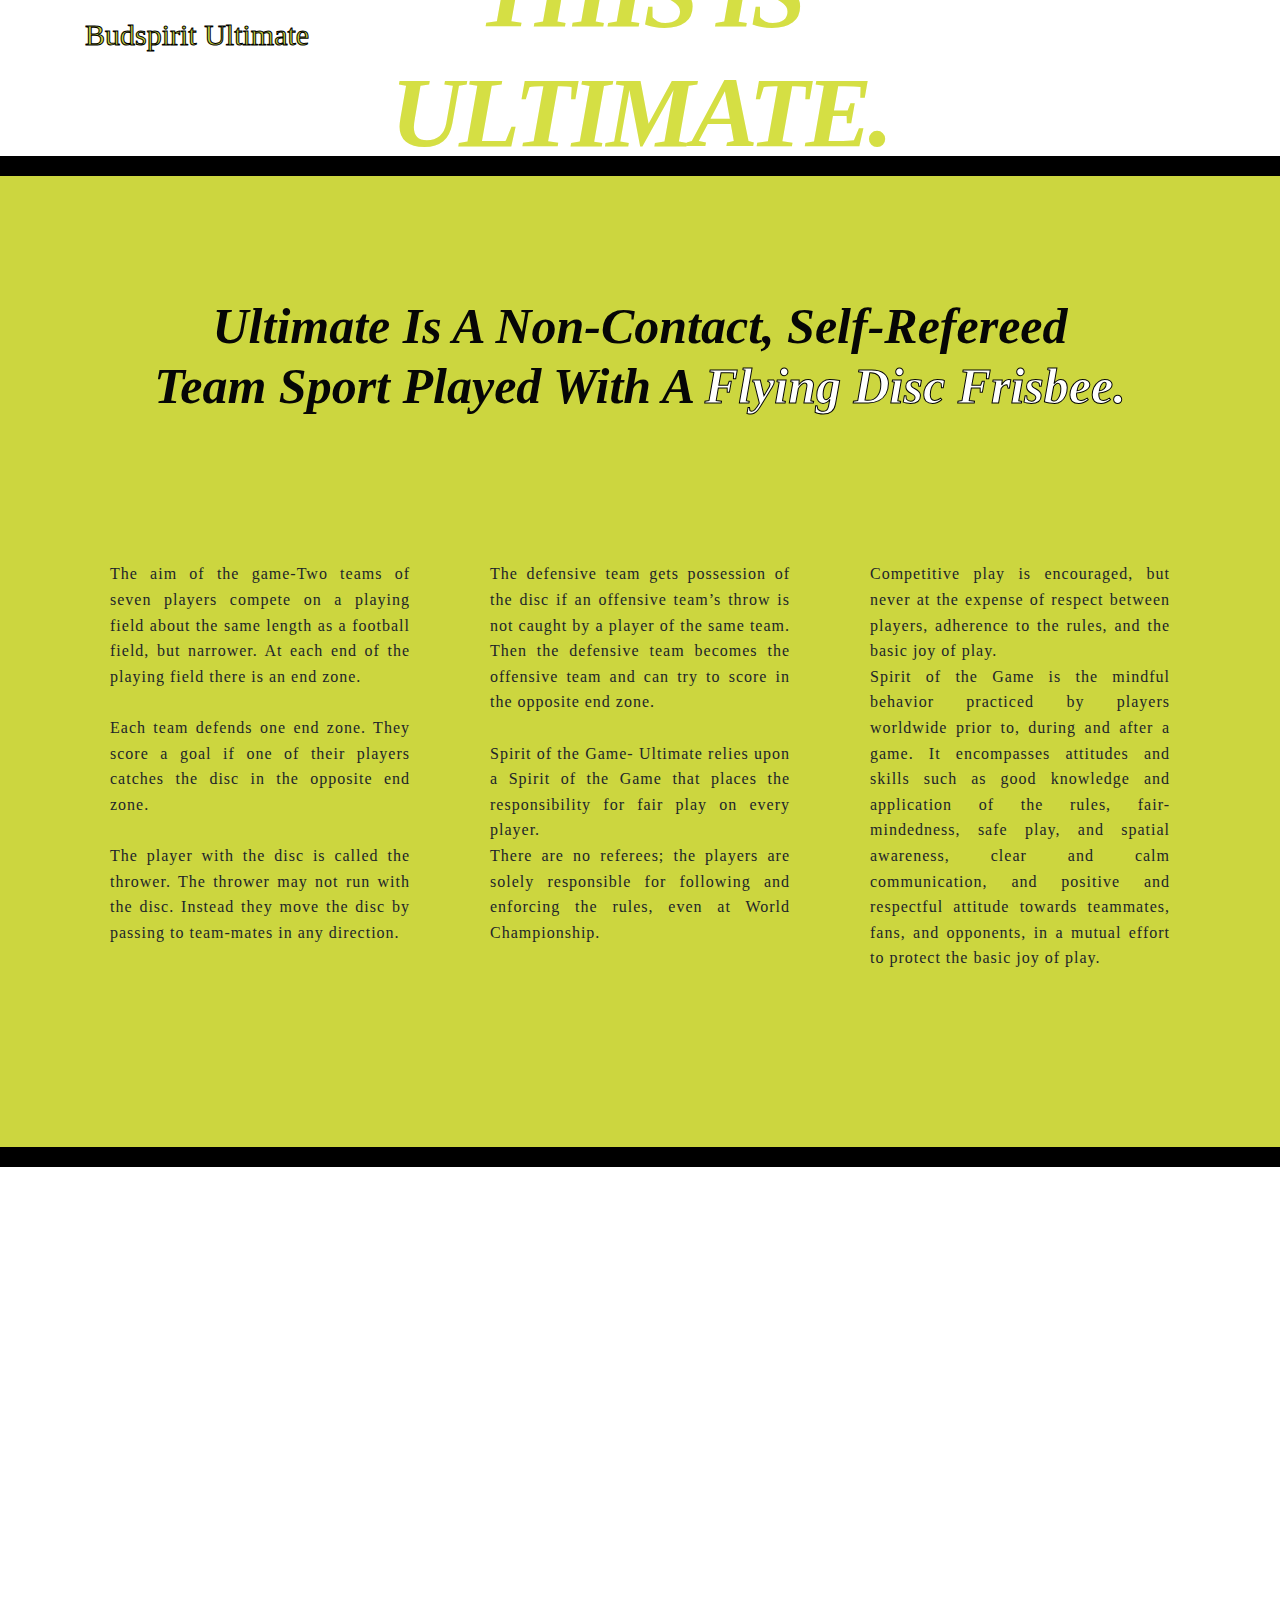
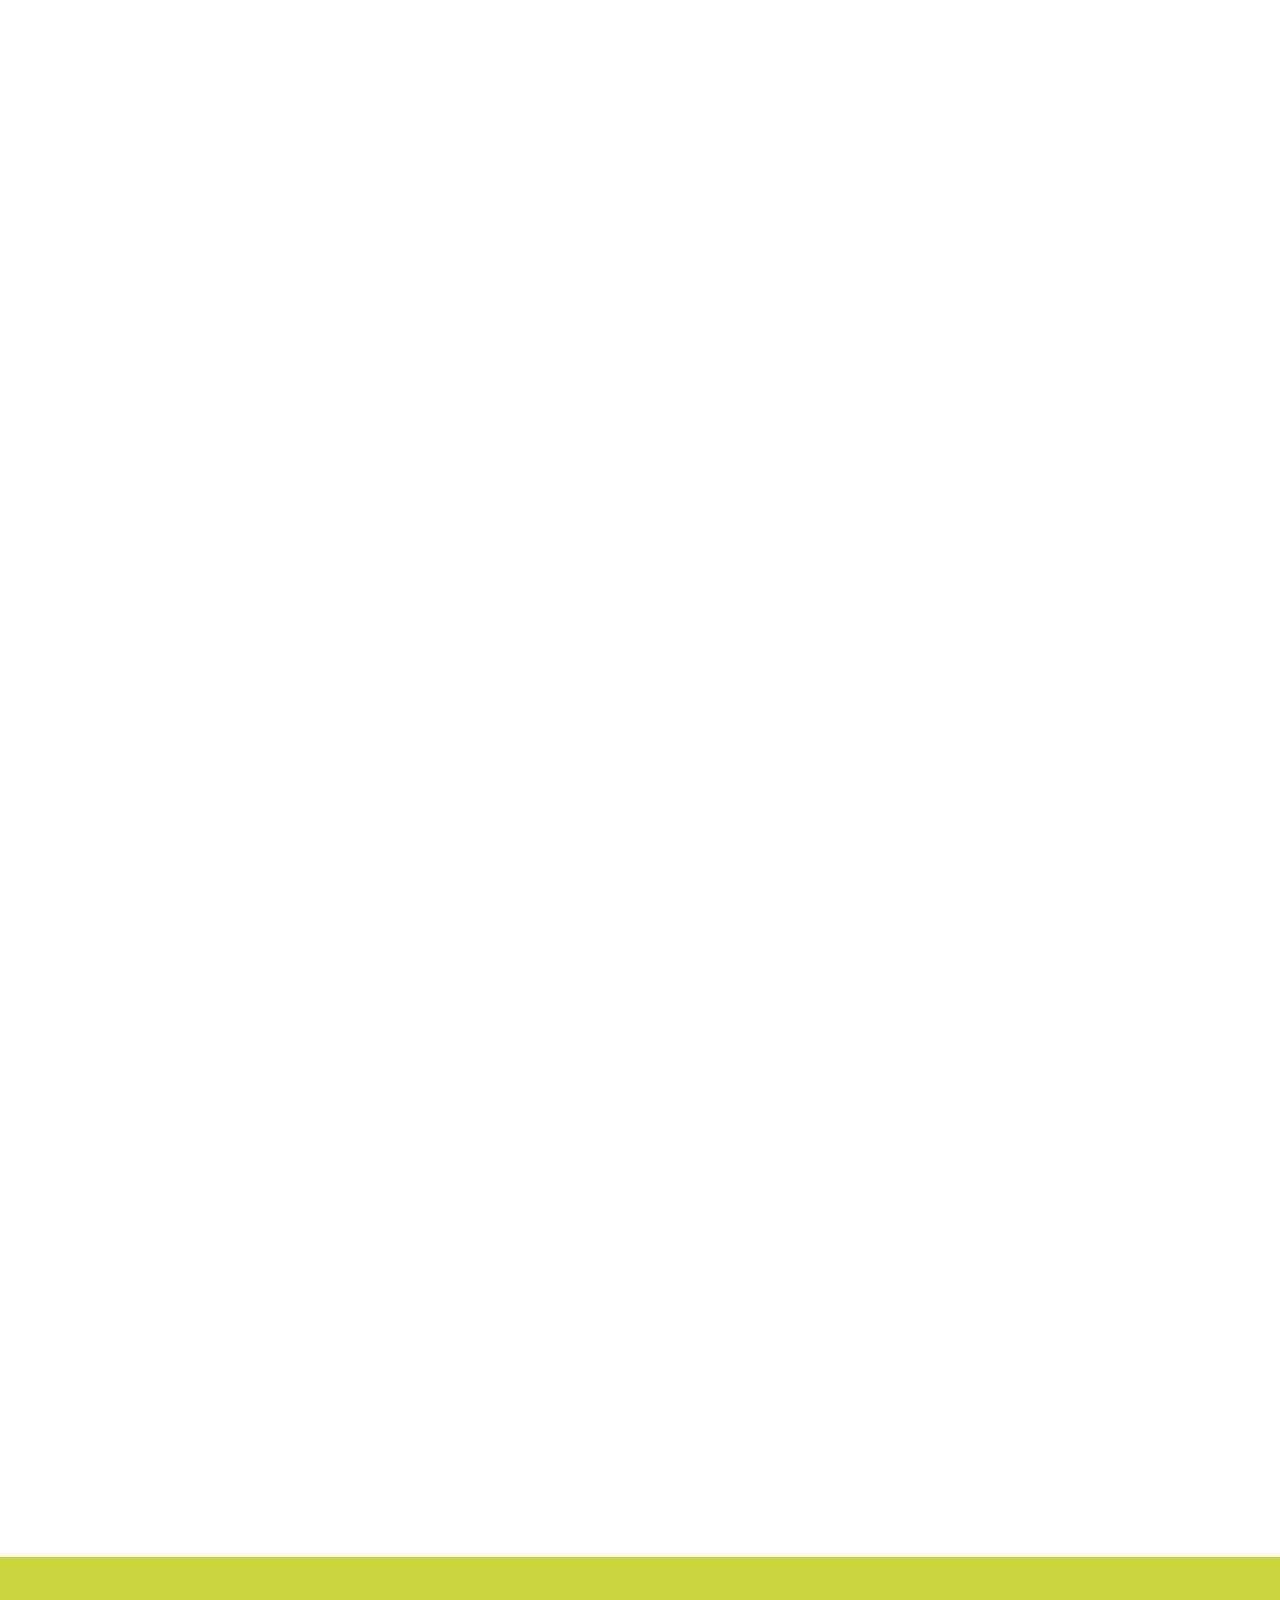
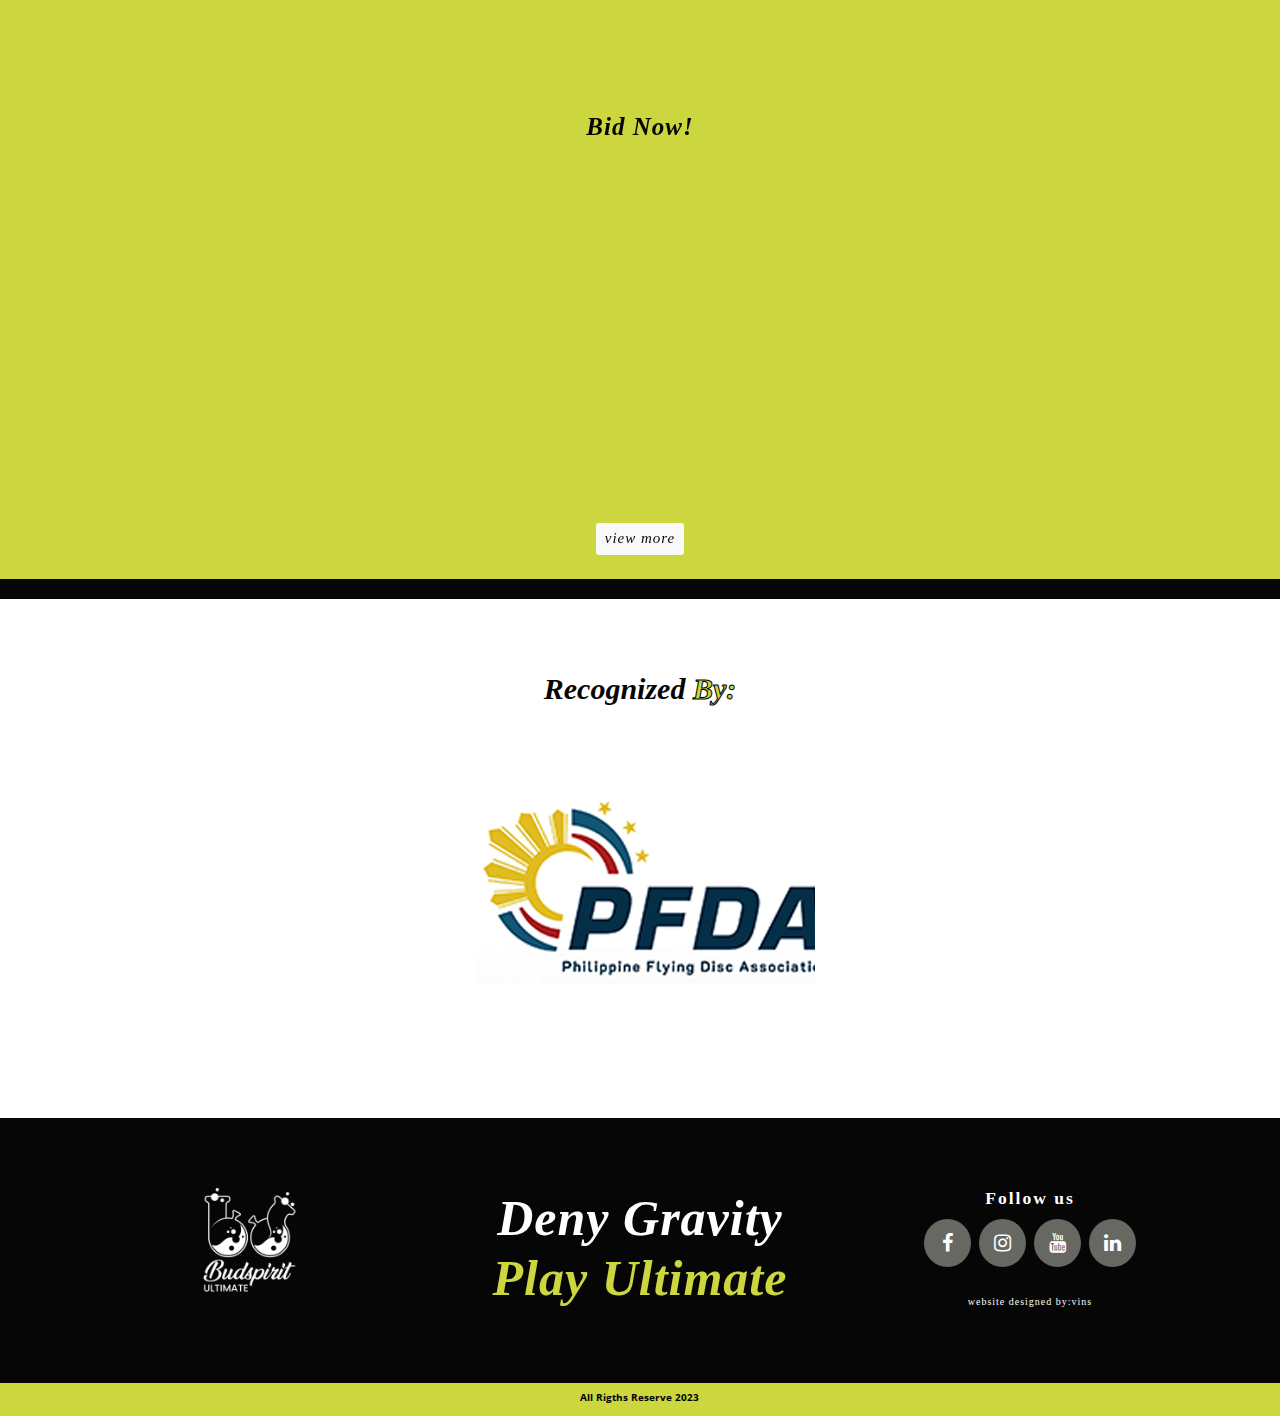
==== index.html @ 0ff9c5b0 "Add files via upload" ====
<!DOCTYPE html>
<html lang="en">
   <head>
      <meta charset="utf-8">
      <title>Home| Budspirit Ultimate</title>
      <meta name="viewport" content="width=device-width, initial-scale=1">
      <link href="https://cdn.jsdelivr.net/npm/bootstrap@4.0.0/dist/css/bootstrap.min.css" rel="stylesheet">
      <link rel="stylesheet" href="https://cdnjs.cloudflare.com/ajax/libs/font-awesome/4.7.0/css/font-awesome.min.css">
      <link href="https://unpkg.com/aos@2.3.1/dist/aos.css" rel="stylesheet">
      <link rel="stylesheet" href="./css/myhome.css">
      <link rel="icon" type="image/x-icon" href="./Images/myfav.png">
   </head>
   <body>
      <header class="header-area overlay">
         <nav class="navbar navbar-expand-md navbar-dark">
            <div class="container">
               <a href="index.html" class="navbar-brand">Budspirit Ultimate</a>
               <button type="button" class="navbar-toggler collapsed" data-toggle="collapse" data-target="#main-nav">
               <span class="menu-icon-bar"></span>
               <span class="menu-icon-bar"></span>
               <span class="menu-icon-bar"></span>
               </button>
               <div id="main-nav" class="collapse navbar-collapse">
                  <ul class="navbar-nav ml-auto">
                     <li><a href="index.html" class="nav-item nav-link active ">Home</a></li>
                     <li class="nav-item dropdown">
                        <a href="history.html" class="nav-link" dropdown-toggle="dropdown">History</a>
                        <div class="dropdown-menu">
                           <a href="rules.html" class="dropdown-item">Rules</a>
                           <a href="spiritofthegame.html" class="dropdown-item">Spirit of the Game</a>
                        </div>
                     </li>
                     <li class="nav-item dropdown">
                        <a href="ourteam.html" class="nav-link" dropdown-toggle="dropdown">Our Team</a>
                        <div class="dropdown-menu">
                           <a href="tournaments.html" class="dropdown-item">Tournaments</a>
                        </div>
                     </li>
                     <li><a href="support.html" class="nav-item nav-link ">Support Us</a></li>
                     <li><a href="faqs.html" class="nav-item nav-link">FAQ's</a></li>
                  </ul>
               </div>
            </div>
         </nav>
         <div class="container-fluid">
            <div class="row">
               <div id="video-box">
                  <div id="myHeading">
                     <h1>THIS IS<br>ULTIMATE.</h1>
                  </div>
                    <video autoplay muted loop id="myVideo" width="100%">
                        <source src="https://files.learnpac.uk/Email%20signature%20test%20(VA)/Images/highlights.mp4" type="video/mp4">
                    </video>
               </div>
            </div>
         </div>
      </header>
      <main >
         <div class="container" id="bg1"data-aos="fade-down" data-aos-easing="linear"
          data-aos-duration="1500">
            <div class="row">
               <div class="col-md">
                  <h2 class="text-center text-capitalize " style="color:#060606; font-weight:900; font-size: 50px;font-style: italic; font-family: 'Bazinga!';"><br><br>Ultimate is a non-contact, self-refereed</br>team sport played with a<span class="diff" style="color: white;-webkit-text-stroke-width: 1px;
                     -webkit-text-stroke-color: black;"> flying disc frisbee.</span></h2>
               </div>
            </div>
            <div class="container">
               <div class="row" id="myCntnt">
                  <div class="col-md-4 " id="bgColor">
                     <p class="text-black" style="text-align:justify; font-family: 'Bazinga!';letter-spacing: 1px;">The aim of the game-Two teams of seven players compete on a playing field about the same length as a football field, but narrower.  At each end of the playing field there is an end zone.<br><br> Each team defends one end zone. They score a goal if one of their players catches the disc in the opposite end zone.<br><br>The player with the disc is called the thrower. The thrower may not run with the disc.  Instead they move the disc by passing to team-mates in any direction.</p>
                  </div>
                  <div class="col-md-4 " id="bgColor">
                     <p class="text-black" style="text-align:justify;font-family: 'Bazinga!';letter-spacing: 1px;" >The defensive team gets possession of the disc if an offensive team’s throw is not caught by a player of the same team. Then the defensive team becomes the offensive team and can try to score in the opposite end zone.<br><br>Spirit of the Game- Ultimate relies upon a Spirit of the Game that places the responsibility for fair play on every player.<br>There are no referees; the players are solely responsible for following and enforcing the rules, even at World Championship. </p>
                  </div>
                  <div class="col-md-4 " id="bgColor">
                     <p class="text-black" style="text-align: justify;font-family: 'Bazinga!';letter-spacing: 1px;">Competitive play is encouraged, but never at the expense of respect between players, adherence to the rules, and the basic joy of play.<br>Spirit of the Game is the mindful behavior practiced by players worldwide prior to, during and after a game. It encompasses attitudes and skills such as good knowledge and application of the rules, fair-mindedness, safe play, and spatial awareness, clear and calm communication, and positive and respectful attitude towards teammates, fans, and opponents, in a mutual effort to protect the basic joy of play.<br><br><br><br><br><br>
                  </div>
                  </p>
               </div>
            </div>
         </div>
         <div class="container" id="myCntnt">
            <h2 class="text-center text-bold text-capitalize fst-italic fw-bold" data-aos="flip-left" data-aos-easing="ease-out-cubic" data-aos-duration="2000" style="color:#060606; font-weight:900; font-size: 50px;font-style: italic; font-family: 'Bazinga!';">Discover a sport where <span class="diff" style="color: #ccd63f;-webkit-text-stroke-width: 1px; -webkit-text-stroke-color: black;">Character, Community</span> and<br> Competition are all<br>as <span class="diff" style="color: #ccd63f;-webkit-text-stroke-width: 1px; -webkit-text-stroke-color: black;">balanced</span> as a disc in flight.</h2>
            <br><br><br><br>
            <div class="row" id="workTxt">
               <div class="col-md-6">
                  <img src="./Images/spirit.jpg" class="img-fluid" alt="spirit"data-aos="fade-right">
               </div>
               <div class="col-md-6" id="text1"data-aos="fade-left">
                  <h6> character</h6>
                  <h3>Spirit of the game</h3>
                  <p>Ultimate places the responsibility of fair play solely on the athletes themselves by requiring each player to know the rules and make their own calls, even at the sport’s highest level.</p>
                  <a class="btn-learn" id="learnMre" style="text-decoration: none;text-transform:uppercase;font-weight:700;font-size:11px;" href="spiritofthegame.html" target="_self">Learn More</a>
               </div>
            </div>
         </div>
         <div class="container" id="myCntnt">
            <div class="row" id="workTxt">
               <div class="col-md-6" id="text1"data-aos="fade-right">
                  <h6>community</h6>
                  <h3>Equality, Diversity, and Inclusion</h3>
                  <p>In valuing the contributions and perspectives that a truly diverse community provides our sport and its culture, we are committed to increasing access to and participation in the sport.</p>
                  <a class="btn-learn" id="learnMre" style="text-decoration: none; text-transform:uppercase;
                     font-weight:700;font-size: 11px;" href="spiritofthegame.html" target="_self">Learn More</a>
               </div>
               <div class="col-md-6">
                  <img src="./Images/diversity.jpg" class="img-fluid" alt="spirit" style="width:100%; height: auto;"data-aos="fade-left">
               </div>
            </div>
         </div>
         <div class="container" id="myCntnt">
            <div class="row" id="workTxt">
               <div class="col-md-6">
                  <img src="./Images/howtoplay.jpg" class="img-fluid" alt="spirit" style="width:100%; height: auto;"data-aos="fade-right">
               </div>
               <div class="col-md-6" id="text1"data-aos="fade-left">
                  <h6>the game</h6>
                  <h3>How to play Ultimate Frisbee</h3>
                  <p>The aim of the game-Two teams of seven players compete on a playing field about the same length as a football field, but narrower.  At each end of the playing field there is an end zone.  Each team defends one end zone. They score a goal if one of their players catches the disc in the opposite end zone.</p>
                  <a class="btn-learn" id="learnMre" style="text-decoration: none; text-transform:uppercase;
                     font-weight:700;font-size: 11px;" href="history.html" target="_self">Learn More</a>
               </div>
            </div>
         </div>
         <div class="container-fluid">
            <div class="row">
               <img src="./Images/banner.jpg" alt="banner" class="img-fluid" style="max-width: 100%;height: auto;margin-bottom: -20px;padding-top: 50px;"data-aos="fade-up">
            </div>
         </div>
         <div class="container"style="background-color:#ccd63f;border-bottom: 20px solid #060606;max-width: 100%;">
            <div class="row">
               <div class="col" >
                  <h2 class="text-center text-capitalize"data-aos="flip-left" data-aos-easing="ease-out-cubic" data-aos-duration="2000" style="color:#060606; font-weight:800; font-size: 50px;font-style: italic;  font-family: 'Bazinga!';letter-spacing: 1px;"><br>up coming<span class="diff" style="color: white;-webkit-text-stroke-width: 1px;
                     -webkit-text-stroke-color: black;"> tournaments</span></h2>
                  <br>
                  <p class="text-black text-center text-capitalize"style="color:#060606; font-weight:800; font-size: 25px;font-style: italic; font-family: 'Bazinga!';letter-spacing: 1px;">bid now!</p>
                  <br><br><br>
                  <div class="container">
                     <div class="row">
                        <div class="col-md-3">
                           <img src="./Images/event 4.jpg"alt="event" class="img-fluid mx-auto d-block"data-aos="zoom-in"> 
                        </div>
                        <div class="col-md-3"data-aos="zoom-in">
                           <h5 class="text-capitalize " style="color:#060606; font-weight:600; font-size: 15px;font-style: italic; font-family: 'Bazinga!';letter-spacing: 1px;">March 18</h5>
                           <h3 class="text-capitalize " style="color:#060606; font-weight:900; font-size: 25px;font-style: italic; font-family: 'Bazinga!';letter-spacing: 1px;">BANANA REPUBLIC ULTIMATE FRISBEE 2023</h3>
                           <p style="color:#060606; font-weight:300; font-size: 10px;font-style: italic; font-family: 'Bazinga!';letter-spacing: 1px;">3rd Banana Republic Ultimate Frisbee Tournament - A Mayor's Cup, Mar. 18-19, 2023 at Panabo City Gymnasium (Open Field).</p>
                           <br>
                           <a class="btn btn-light" id="bid-btn" style="color:#060606; font-weight:300; font-size: 15px;font-style: italic; font-family: 'Bazinga!';letter-spacing: 1px;" href="https://www.facebook.com/events/1559769221112841#" role="button">bid now</a>
                        </div>
                        <div class="col-md-3">
                           <img src="./Images/event 1.jpg"alt="event" class="img-fluid mx-auto d-block"data-aos="zoom-in"> 
                        </div>
                        <div class="col-md-3" style="padding-bottom:50px;"data-aos="zoom-in">
                           <h5 class="text-capitalize " style="color:#060606; font-weight:600; font-size: 15px;font-style: italic; font-family: 'Bazinga!';letter-spacing: 1px;">APRIL 29 </h5>
                           <h3 class="text-capitalize " style="color:#060606; font-weight:900; font-size: 25px;font-style: italic; font-family: 'Bazinga!';letter-spacing: 1px;">SALTIMATE SEIS</h3>
                           <p style="color:#060606; font-weight:300; font-size: 10px;font-style: italic; font-family: 'Bazinga!';letter-spacing: 1px;">Southern Leyte's most anticipated Ultimate Frisbee tournament is now ready for 2023 And it gives us great joy to finally recognize both new and familliar faces on the battlefield.In our Annual Saltimate - Ultimate Frisbee Tournament, currently in its sixth year, we hope you'll join us! </p>
                           <br>
                           <a class="btn btn-light" id="bid-btn"style="color:#060606; font-weight:300; font-size: 15px;font-style: italic; font-family: 'Bazinga!';letter-spacing: 1px;" href="https://www.facebook.com/events/881213493079228/?active_tab=discussion" role="button">bid now</a><br><br>
                        </div>
                     </div>
                  </div>
                  <div class="container">
                     <div class="row text-center">
                        <div class="col">
                           <a class="btn btn-light " id="bid-btn"style="color:#060606; font-weight:300; font-size: 15px;font-style: italic; font-family: 'Bazinga!';letter-spacing: 1px;" href="tournaments.html" role="button">view more</a><br><br>
                        </div>
                     </div>
                  </div>
               </div>
            </div>
         </div>
         <div class="container">
            <h2 class="text-center text-bold text-capitalize fst-italic fw-bold" style="color:#060606; font-weight:900; font-size: 30px;font-style: italic; font-family: 'Bazinga!';"><br><br> Recognized<span style="color:#ccd63f; font-weight:900; font-size: 30px;font-style: italic; font-family: 'Bazinga!';-webkit-text-stroke-width: 1px;
               -webkit-text-stroke-color: black;"> by:</span><br><br><br></h2>
            <div class="row">
               <div class="col-md-4"></div>
               <div class="col-md-4">
                  <div id="carouselExampleSlidesOnly" class="carousel slide" data-ride="carousel">
                     <div class="carousel-inner">
                        <div class="carousel-item active">
                           <img class="d-block w-200" src="./Images/logo1.png" alt="First slide">
                        </div>
                        <div class="carousel-item">
                           <img class="d-block w-200" src="./Images/logo2.png" alt="Second slide">
                        </div>
                        <div class="carousel-item">
                           <img class="d-block w-200" src="./Images/logo3.png" alt="Third slide">
                        </div>
                        <div class="carousel-item">
                           <img class="d-block w-200" src="./Images/logo4.png" alt="Third slide">
                        </div>
                        <div class="carousel-item">
                           <img class="d-block w-200" src="./Images/logo5.png" alt="Third slide">
                        </div>
                     </div>
                     <br><br><br><br>
                  </div>
               </div>
               <div class="col-md-4"></div>
            </div>
         </div>
      </main>
      <footer>
         <div class="container" id="footer">
            <div class="row">
               <div class="col-md-4 ">
                  <img src="./Images/bud spirit.png" class="myLogo mx-auto d-block" style="width:30%;" alt="logo">
               </div>
               <div class="col-md-4">
                  <h2 class="text-center text-capitalize" style="color:#ffff; font-weight:800; font-size: 50px;font-style: italic;  font-family: 'Bazinga!';letter-spacing: 1px;">deny gravity<br><span class="diff" style="color: #ccd63f;">play ultimate</span></h2>
               </div>
               <div class="col-md-4 text-center">
                  <div>
                     <h3 class="follow" style="color:#ffff;font-family: 'Bazinga!'; font-weight: 600;letter-spacing: 2px;">Follow us</h3>
                     <a href="#" class="fa fa-facebook"></a>
                     <a href="#" class="fa fa-instagram"></a>
                     <a href="#" class="fa fa-youtube"></a>
                     <a href="#" class="fa fa-linkedin"></a>
                     <h6 class="follow" style="color:#ffff;font-family: 'Bazinga!'; font-weight: 300;letter-spacing: 1px;"><br><br>website designed by:vins</h6>
                  </div>
               </div>
            </div>
         </div>
         <div class="container" style="background-color:#ccd63f;padding: 8px;max-width: 100%;">
            <div class="row">
               <div class="col-md-4"></div>
               <div class="col-md-4">
                  <h6 class="text-center text-capitalize" style="color:black;font-weight: 700;">All Rigths Reserve 2023</h6>
               </div>
               <div class="col-md-4"></div>
            </div>
         </div>
      </footer>
      <script src="https://code.jquery.com/jquery-1.10.2.min.js"></script>
      <script src="https://netdna.bootstrapcdn.com/bootstrap/3.3.4/js/bootstrap.min.js"></script>
      <script type="text/javascript">  </script>
      <script src="https://code.jquery.com/jquery-1.10.2.min.js"></script>
      <script src="https://cdn.jsdelivr.net/npm/bootstrap@4.0.0/dist/js/bootstrap.bundle.min.js"></script>
      <script src="https://unpkg.com/aos@2.3.1/dist/aos.js"></script>
      <script>
        AOS.init();
      </script>
      <script>
         jQuery(function($) {
            $(window).on('scroll', function() {
          if ($(this).scrollTop() >= 200) {
            $('.navbar').addClass('fixed-top');
          } else if ($(this).scrollTop() == 0) {
            $('.navbar').removeClass('fixed-top');
          }
         });
         
         function adjustNav() {
          var winWidth = $(window).width(),
            dropdown = $('.dropdown'),
            dropdownMenu = $('.dropdown-menu');
          
          if (winWidth >= 768) {
            dropdown.on('mouseenter', function() {
              $(this).addClass('show')
                .children(dropdownMenu).addClass('show');
            });
            
            dropdown.on('mouseleave', function() {
              $(this).removeClass('show')
                .children(dropdownMenu).removeClass('show');
            });
          } else {
            dropdown.off('mouseenter mouseleave');
          }
         }
         
         $(window).on('resize', adjustNav);
         
         adjustNav();
         });
      </script>
   </body>
</html>
---- css/myhome.css ----
@import url('https://fonts.googleapis.com/css?family=Open+Sans:400,700,800');
@import url('https://fonts.googleapis.com/css?family=Lobster');
html {
  font-size: 62.5%;
}
body {
  font-family: 'Open Sans', sans-serif;
  font-size: 1.6rem;
  font-weight: 400;
  line-height: 1.52857143;  
  
}
h1 {
  margin-bottom: 0.5em;
  font-size: 3.6rem;
}
p {
  margin-bottom: 0.5em;
  font-size: 1.6rem;
  line-height: 1.6;
}
.button {
  display: inline-block;
  margin-top: 20px;
  padding: 8px 25px;
  border-radius: 4px;
}
.button-primary {
  position: relative;
  background-color: #c0ca33;
  color: #fff;
  font-size: 1.8rem;
  font-weight: 700;
  transition: color 0.3s ease-in;
  z-index: 1;
}
.button-primary:hover {
  color: #c0ca33;
  text-decoration: none;
}
.button-primary::after {
  content: '';
  position: absolute;
  bottom: 0;
  left: 0;
  right: 0;
  top: 0;
  background-color: #fff;
  border-radius: 4px;
  opacity: 0;
  -webkit-transform: scaleX(0.8);
  -ms-transform: scaleX(0.8);
  transform: scaleX(0.8);
  transition: all 0.3s ease-in;
  z-index: -1;
}
.button-primary:hover::after {
  opacity: 1;
  -webkit-transform: scaleX(1);
  -ms-transform: scaleX(1);
  transform: scaleX(1);
}

.navbar {
  position: absolute;
  left: 0;
  top: 0;
  padding: 0;
  width: 100%;
  transition: background 0.6s ease-in;
  z-index: 99999;
}
.navbar .navbar-brand {
  font-family: 'Bazinga!';
  font-size: 3rem;
  color: #ccd63f;
  -webkit-text-stroke-width: 1px;
  -webkit-text-stroke-color: black;
}


.navbar .navbar-toggler {
  position: relative;
  height: 50px;
  width: 50px;
  border: none;
  cursor: pointer;
  outline: none;
}
.navbar .navbar-toggler .menu-icon-bar {
  position: absolute;
  left: 15px;
  right: 15px;
  height: 2px;
  background-color: #fff;
  opacity: 0;
  -webkit-transform: translateY(-1px);
  -ms-transform: translateY(-1px);
  transform: translateY(-1px);
  transition: all 0.3s ease-in;
}
.navbar .navbar-toggler .menu-icon-bar:first-child {
  opacity: 1;
  -webkit-transform: translateY(-1px) rotate(45deg);
  -ms-sform: translateY(-1px) rotate(45deg);
  transform: translateY(-1px) rotate(45deg);
}
.navbar .navbar-toggler .menu-icon-bar:last-child {
  opacity: 1;
  -webkit-transform: translateY(-1px) rotate(135deg);
  -ms-sform: translateY(-1px) rotate(135deg);
  transform: translateY(-1px) rotate(135deg);
}
.navbar .navbar-toggler.collapsed .menu-icon-bar {
  opacity: 1;
}
.navbar .navbar-toggler.collapsed .menu-icon-bar:first-child {
  -webkit-transform: translateY(-7px) rotate(0);
  -ms-sform: translateY(-7px) rotate(0);
  transform: translateY(-7px) rotate(0);
}
.navbar .navbar-toggler.collapsed .menu-icon-bar:last-child {
  -webkit-transform: translateY(5px) rotate(0);
  -ms-sform: translateY(5px) rotate(0);
  transform: translateY(5px) rotate(0);
}
.navbar-dark .navbar-nav .nav-link {
  position: relative;
  color: #fff;
  font-size: 1.6rem;
  font-weight: 600;
}
.navbar-dark .navbar-nav .nav-link:focus, .navbar-dark .navbar-nav .nav-link:hover {
  color: #fff;
}

.dropdown-item.active{
  background-color: #ccd63f !important;
  color: #060606 !important;
}

.navbar .dropdown-menu {
  padding: 0;
  background-color: rgba(0, 0, 0, .9);
}
.navbar .dropdown-menu .dropdown-item {
  position: relative;
  padding: 10px 20px;
  color: #fff;
  font-size: 1.4rem;
  border-bottom: 1px solid rgba(255, 255, 255, .1);
  transition: color 0.2s ease-in;
}
.navbar .dropdown-menu .dropdown-item:last-child {
  border-bottom: none;
}
.navbar .dropdown-menu .dropdown-item:hover {
  background: transparent;
  color: #c0ca33;
}
.navbar .dropdown-menu .dropdown-item::before {
  content: '';
  position: absolute;
  bottom: 0;
  left: 0;
  top: 0;
  width: 5px;
  background-color: #c0ca33;
  opacity: 0;
  transition: opacity 0.2s ease-in;
}
.navbar .dropdown-menu .dropdown-item:hover::before {
  opacity: 1;
}
.navbar.fixed-top {
  position: fixed;
  -webkit-animation: navbar-animation 0.6s;
  animation: navbar-animation 0.6s;
  background-color: rgba(0, 0, 0, .9);
}
.navbar.fixed-top.navbar-dark .navbar-nav .nav-link.active {
  color: #c0ca33;
}
.navbar.fixed-top.navbar-dark .navbar-nav .nav-link::after {
  background-color: #c0ca33;
}
.content {
  padding: 120px 0;
}
@media screen and (max-width: 768px) {
  .navbar-brand {
    margin-left: 20px;
  }
  .navbar-nav {
    padding: 0 20px;
    background-color: rgba(0, 0, 0, .9);
  }
  .navbar.fixed-top .navbar-nav {
    background: transparent;
  }
}
@media screen and (min-width: 767px) {
  .banner {
    padding: 0 150px;
  }
  .banner h1 {
    font-size: 5rem;
  }
  .banner p {
    font-size: 2rem;
  }
  .navbar-dark .navbar-nav .nav-link {
    padding: 23px 15px;
  }
  .navbar-dark .navbar-nav .nav-link::after {
    content: '';
    position: absolute;
    bottom: 15px;
    left: 30%;
    right: 30%;
    height: 1px;
    background-color: #fff;
    -webkit-transform: scaleX(0);
    -ms-transform: scaleX(0);
    transform: scaleX(0);
    transition: transform 0.1s ease-in;
  }
  .navbar-dark .navbar-nav .nav-link:hover::after {
    -webkit-transform: scaleX(1);
    -ms-transform: scaleX(1);
    transform: scaleX(1);
  }
  .dropdown-menu {
    min-width: 200px;
    -webkit-animation: dropdown-animation 0.3s;
    animation: dropdown-animation 0.3s;
    -webkit-transform-origin: top;
    -ms-transform-origin: top;
    transform-origin: top;
  }
}


      #contain{
         margin:0px;
         position: relative; 
     }
     #bg-container{
      margin-bottom: -10px;
     }
      
     #video-box{
      position: relative;
      width: 100%;
     }

     #myHeading{
          text-align: center;
         position: absolute;
         left: 50%;
          top: 50%;
          transform: translate(-50%,-50%);
        }
     #myHeading h1{
         text-align: center;
         font-family: poppins;
         font-size: 100px;
         font-weight: 800;
         text-transform:uppercase;
         color: #d5df44;
         font-style: italic;
         letter-spacing: -4px;
     }

     #text1{  
         padding: 50px; 
         background-color:#ccd63f;      
     }
     .btn-bid:hover{
        background-color:black;
        color: #fff;
        border: 2px solid #060606;
        text-decoration: none;
        text-align: center;
     }
     .btn-learn {
         padding: 5px;
         background-color: white;
         border: 3px solid #ffff ;
         color:#060606;
         font-family: 'Poppins';
         font-size: 20px;
     }
      #learnMre:hover{
         background-color:black;
         color:#fff;
         
     }
      #myCntnt{
         padding-top:100px;
     }

     
     #bgColor{
         padding:40px;
       
     }
     #workTxt h6{
         text-transform: uppercase;
         font-size: 25px;
         font-weight: 600;
         color: #ffff;
         padding: 5px;
         font-family: 'Bazinga!';
         -webkit-text-stroke-width: 1px;
         -webkit-text-stroke-color: black;

     }
     #workTxt h3{
         text-transform: capitalize;
         font-size: 30px;
         font-weight: 700;
         color: #060606;
         font-family: 'Bazinga!';
         letter-spacing: 1px;
      

     }
     #workTxt p{
         font-size: 14px;
         color: #060606;
         font-family: 'Bazinga!';
         
     }
     #bg1{
      background-color: #ccd63f;
      max-width: 100%;
      border-top: 20px solid black;
      border-bottom: 20px solid black;
      
     }

/*
     .myBG{
        background-image:url("bgbg.png");
        background-repeat: no-repeat;
        background-attachment: fixed;    
     }
*/


      .widget .panel, .widget.panel {
         overflow: hidden;
      }

      .widget {
         margin-bottom: 20px;
         border: 0;
      }

      .row-table {
        display: table;
        table-layout: fixed;
        height: 100%;
        width: 100%;
        margin: 0;
      }

      .row-flush>[class*=col-] {
        padding-left: 0;
        padding-right: 0;
      }

      .row-table>[class*=col-] {
        display: table-cell;
        float: none;
        table-layout: fixed;
        vertical-align: middle;
      }

      .widget .lateral-picture {
        position: relative;
        display: block;
        height: 240px;
        width: auto;
        overflow: hidden;
      }

      .widget .lateral-picture>img {
        position: absolute;
        top: 0;
        left: 0;
        max-height: 100%;
        width: auto;
      }

      .align-middle {
        vertical-align: middle;
      }

      .p-lg {
        padding: 15px!important;
      }

      .btn {
        border-radius: 3px;
        font-size: 13px;
        border-color: transparent;
        -webkit-appearance: none;
        outline: 0!important;
        -webkit-transition: all .1s;
        -o-transition: all .1s;
        transition: all .1s;
      }
      #bidBtn{
        background-color:#ffff;
        color: black;
        border: 4px solid #ccd63f;
        font-weight: 400;
      }
      #bidBtn:hover{
        background-color: #ccd63f;
        color: #ffff;
      }
      
      #footer{
        background-color: #060606;
        padding: 70px;
        overflow:hidden;
        max-width: 100%;
      }
     

      .fa {
        padding: 14px;
        font-size: 20px;
        width: 47px;
        text-align: center;
        text-decoration: none;
        margin: 5px 2px;
      }

      .fa:hover {
        color: #ccd63f;
        opacity: 0.7;
      }

      .fa-facebook {
        background: #686863;
        color: white;
        border-radius: 100%; 
      }
      .fa-instagram {
        background: #686863;
        color: white;
        border-radius: 100%; 
      }
      .fa-youtube {
        background: #686863;
        color: white;
        border-radius: 100%; 
      }
      .fa-linkedin {
        background: #686863;
        color: white;
        border-radius: 100%; 
      }



@media screen and (max-width:769px){
      ul li{
         font-size: 20px;  
   }
}
























@-webkit-keyframes navbar-animation {
  0% {
    opacity: 0;
    -webkit-transform: translateY(-100%);
    -ms-transform: translateY(-100%);
    transform: translateY(-100%);
  }
  100% {
    opacity: 1;
    -webkit-transform: translateY(0);
    -ms-transform: translateY(0);
    transform: translateY(0);
  }
}
@keyframes navbar-animation {
  0% {
    opacity: 0;
    -webkit-transform: translateY(-100%);
    -ms-transform: translateY(-100%);
    transform: translateY(-100%);
  }
  100% {
    opacity: 1;
    -webkit-transform: translateY(0);
    -ms-transform: translateY(0);
    transform: translateY(0);
  }
}
@-webkit-keyframes dropdown-animation {
  0% {
    -webkit-transform: scaleY(0);
    -ms-transform: scaleY(0);
    transform: scaleY(0);
  }
  75% {
    -webkit-transform: scaleY(1.1);
    -ms-transform: scaleY(1.1);
    transform: scaleY(1.1);
  }
  100% {
    -webkit-transform: scaleY(1);
    -ms-transform: scaleY(1);
    transform: scaleY(1);
  }
}
@keyframes dropdown-animation {
  0% {
    -webkit-transform: scaleY(0);
    -ms-transform: scaleY(0);
    transform: scaleY(0);
  }
  75% {
    -webkit-transform: scaleY(1.1);
    -ms-transform: scaleY(1.1);
    transform: scaleY(1.1);
  }
  100% {
    -webkit-transform: scaleY(1);
    -ms-transform: scaleY(1);
    transform: scaleY(1);
  }
}
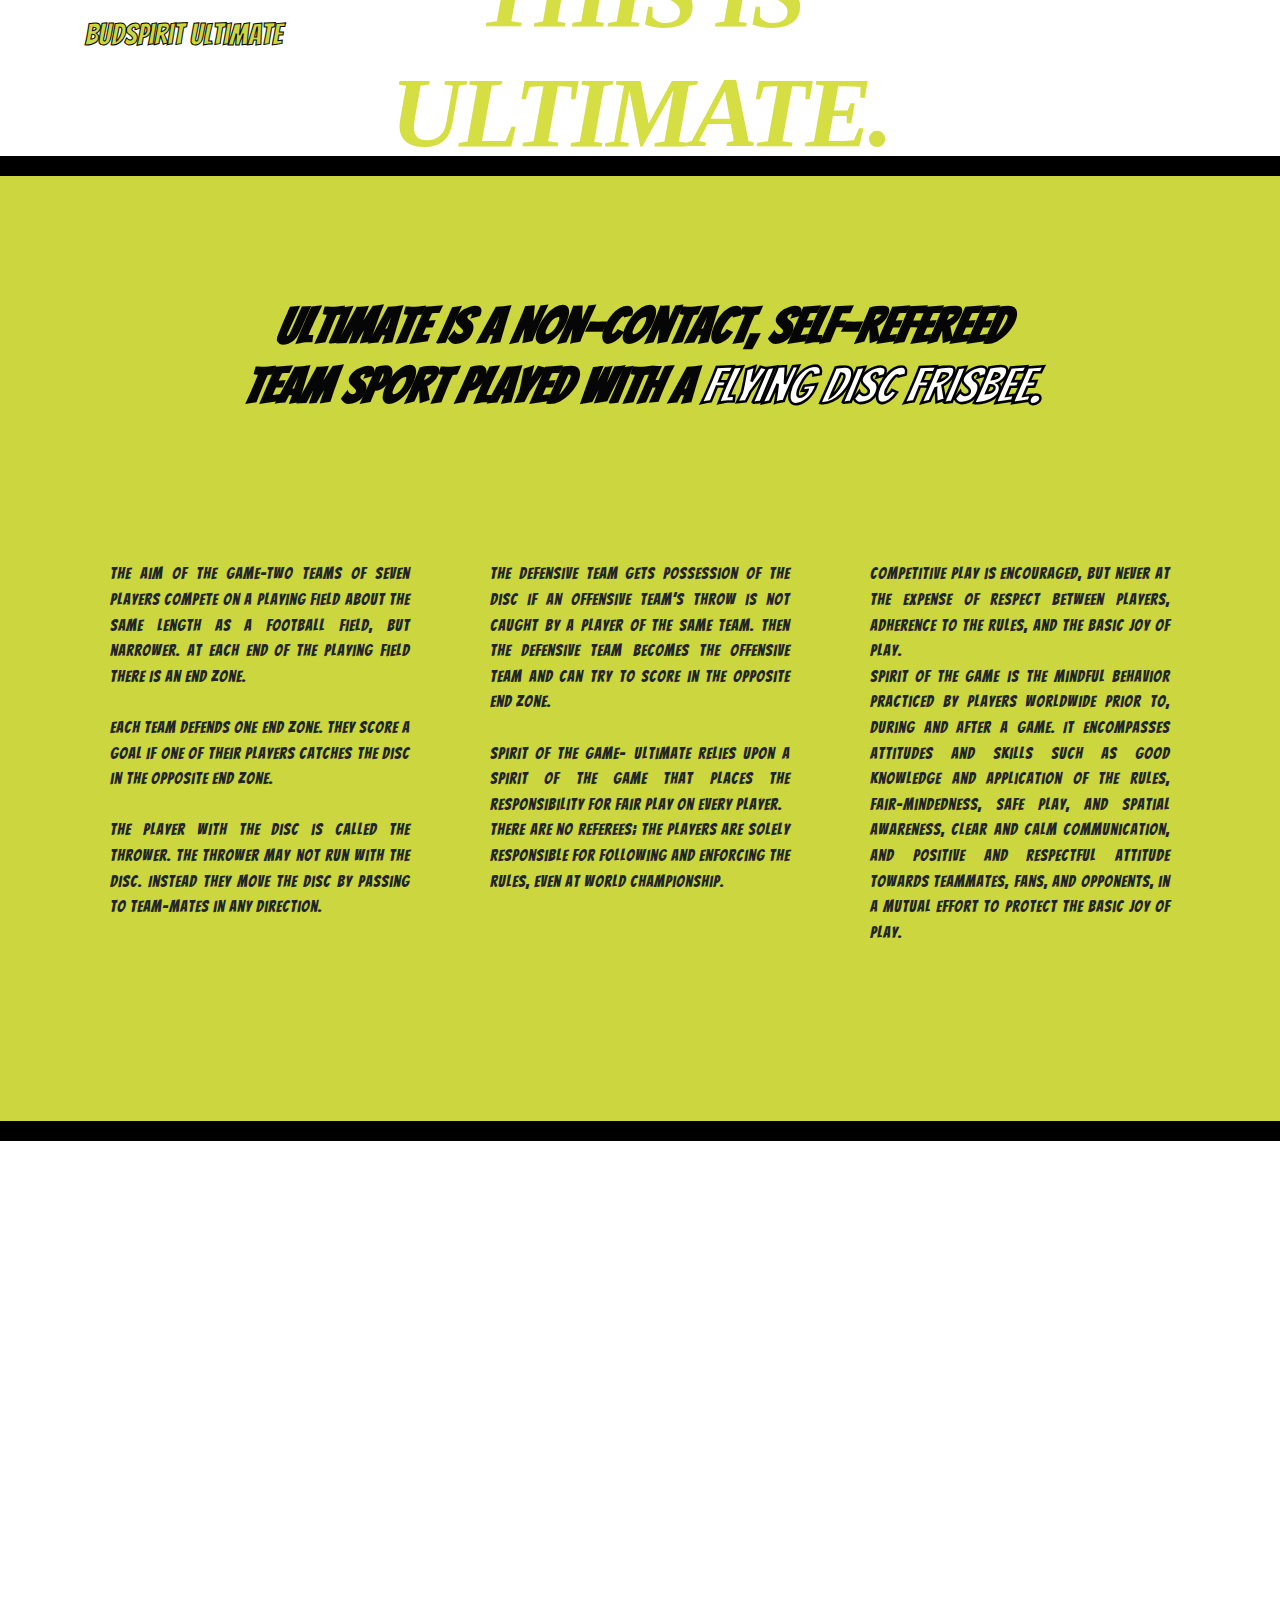
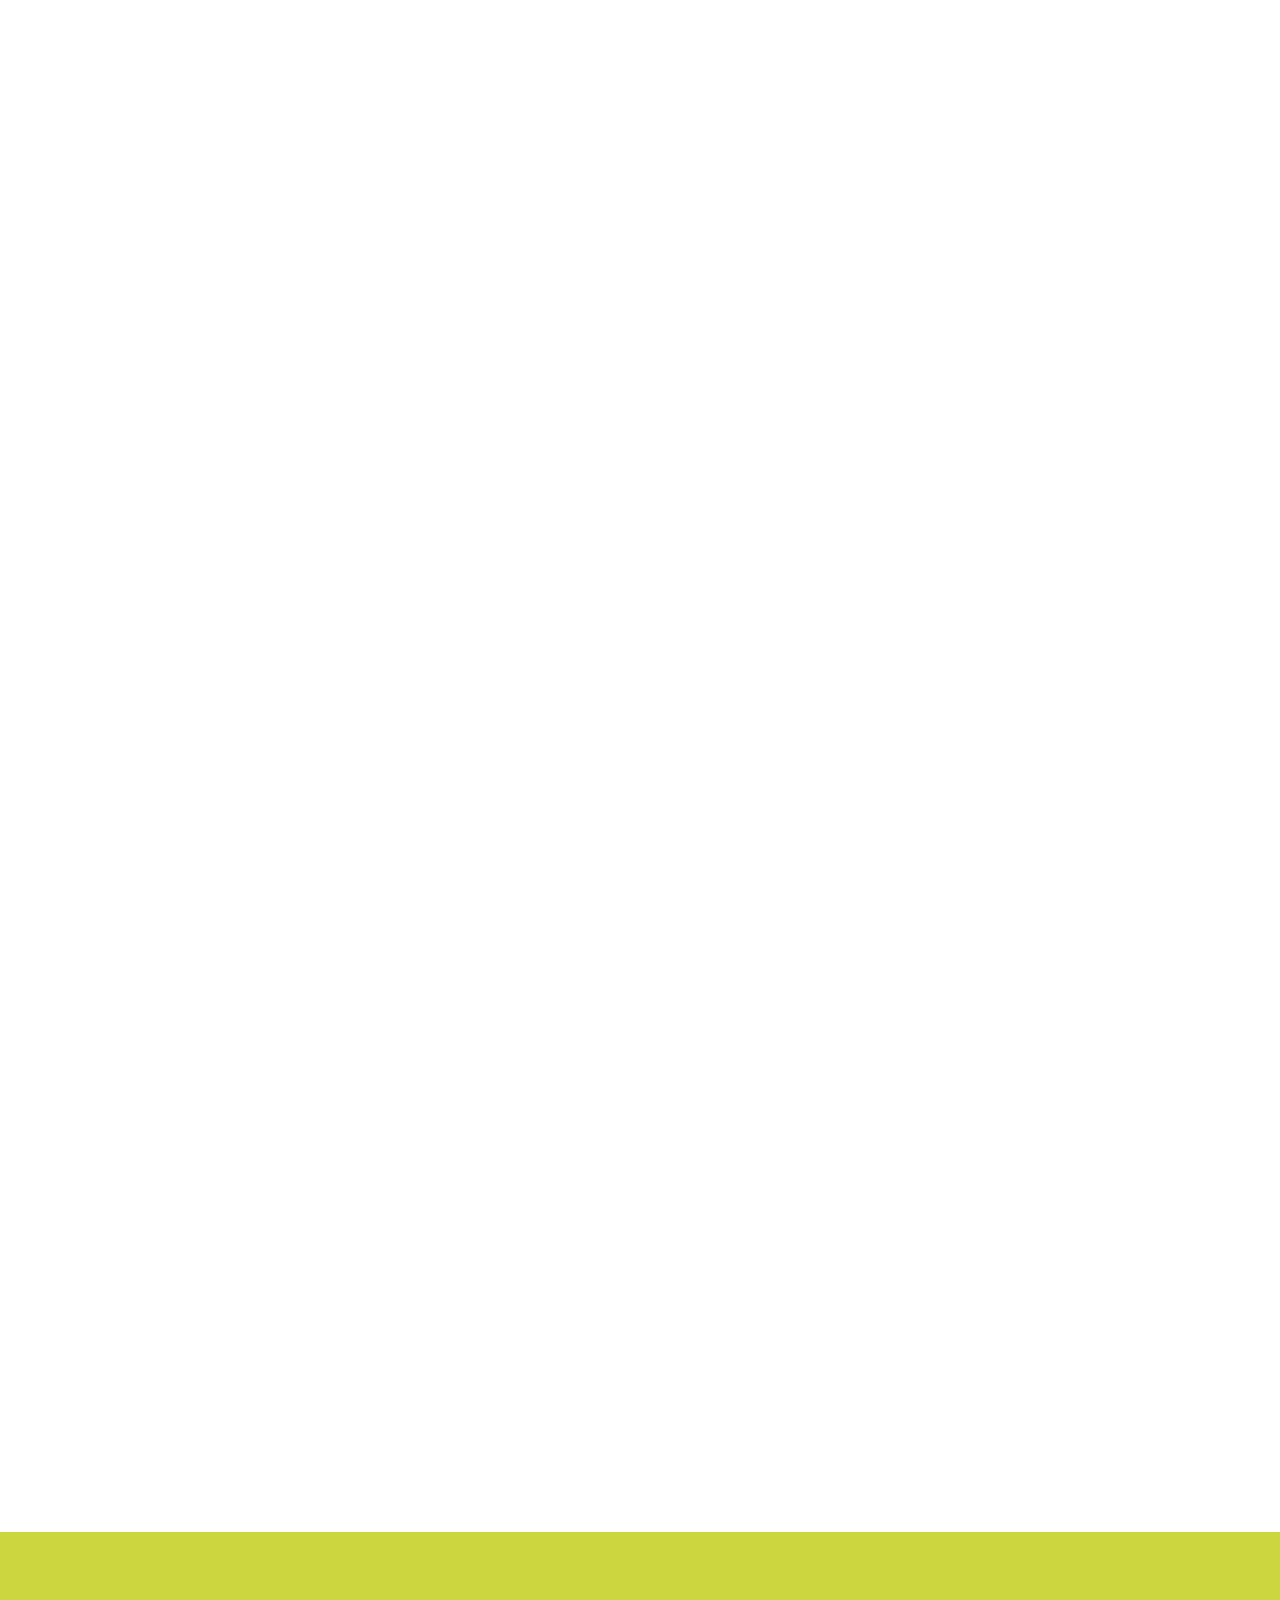
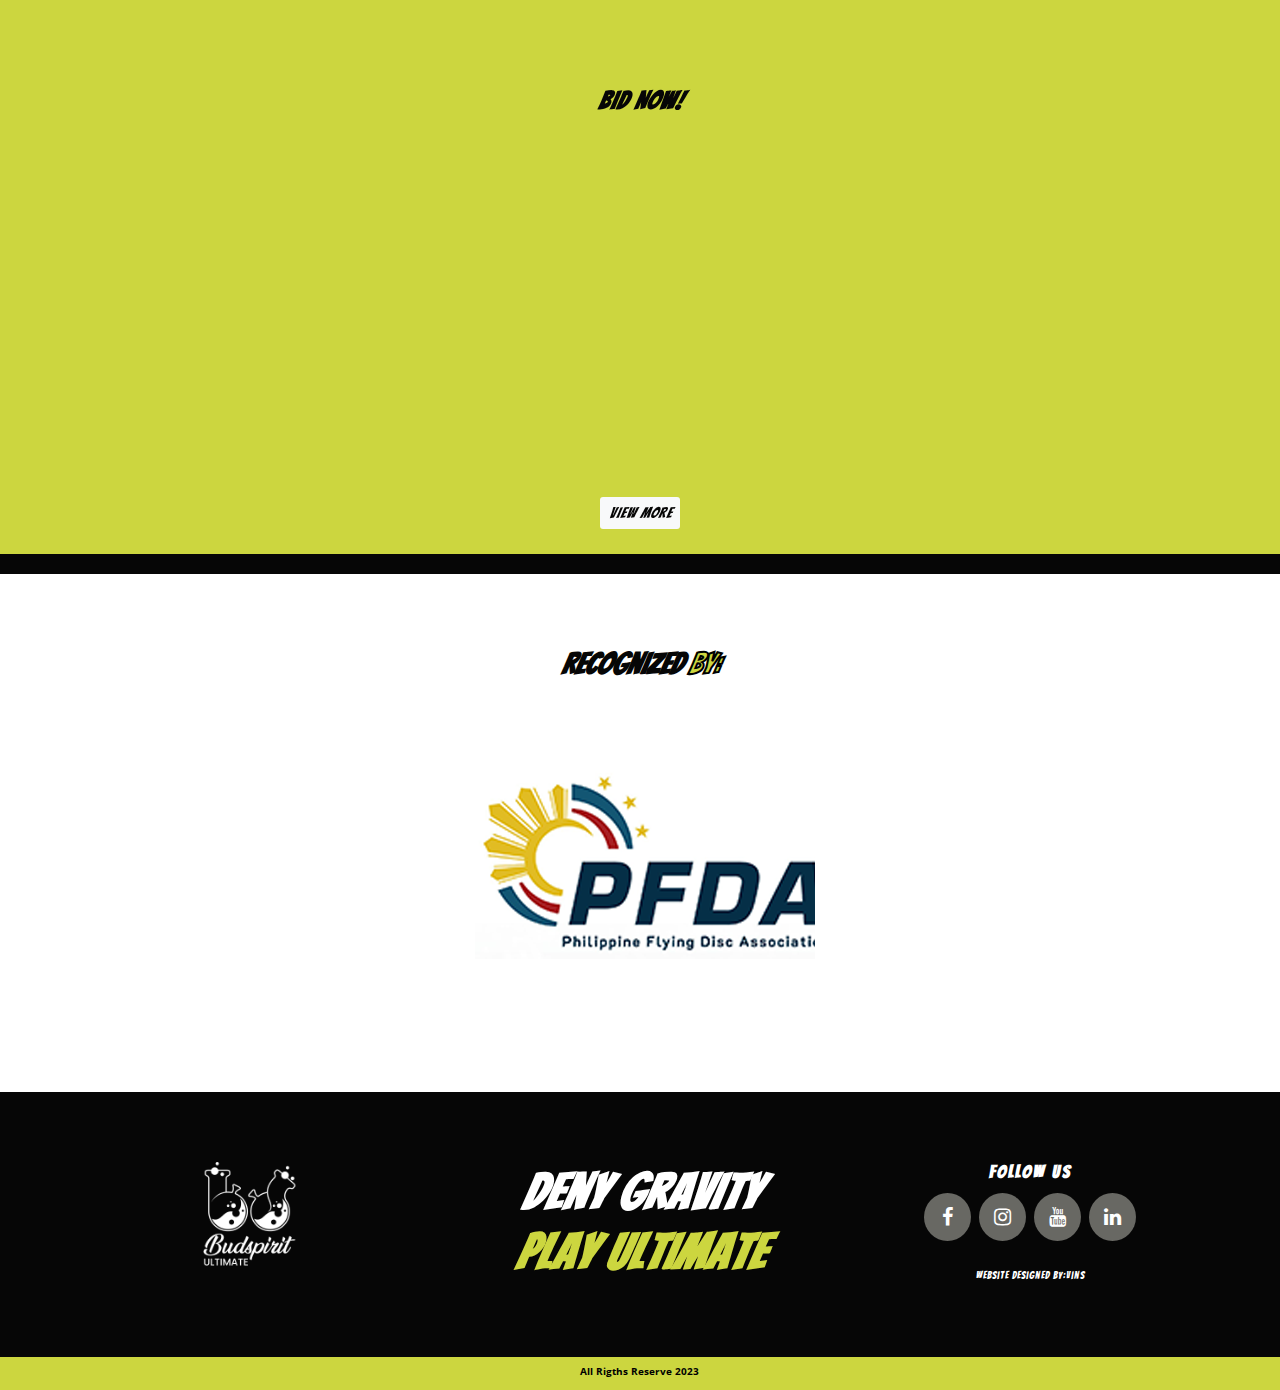
==== commit 5be8252d: "Add files via upload" ====
--- a/index.html
+++ b/index.html
@@ -7,6 +7,7 @@
       <link href="https://cdn.jsdelivr.net/npm/bootstrap@4.0.0/dist/css/bootstrap.min.css" rel="stylesheet">
       <link rel="stylesheet" href="https://cdnjs.cloudflare.com/ajax/libs/font-awesome/4.7.0/css/font-awesome.min.css">
       <link href="https://unpkg.com/aos@2.3.1/dist/aos.css" rel="stylesheet">
+      <link href='https://fonts.googleapis.com/css?family=Bangers' rel='stylesheet'>
       <link rel="stylesheet" href="./css/myhome.css">
       <link rel="icon" type="image/x-icon" href="./Images/myfav.png">
    </head>
@@ -60,27 +61,27 @@
           data-aos-duration="1500">
             <div class="row">
                <div class="col-md">
-                  <h2 class="text-center text-capitalize " style="color:#060606; font-weight:900; font-size: 50px;font-style: italic; font-family: 'Bazinga!';"><br><br>Ultimate is a non-contact, self-refereed</br>team sport played with a<span class="diff" style="color: white;-webkit-text-stroke-width: 1px;
+                  <h2 class="text-center text-capitalize " style="color:#060606; font-weight:900; font-size: 50px;font-style: italic; font-family: 'Bangers';"><br><br>Ultimate is a non-contact, self-refereed</br>team sport played with a<span class="diff" style="color: white;-webkit-text-stroke-width: 1px;
                      -webkit-text-stroke-color: black;"> flying disc frisbee.</span></h2>
                </div>
             </div>
             <div class="container">
                <div class="row" id="myCntnt">
                   <div class="col-md-4 " id="bgColor">
-                     <p class="text-black" style="text-align:justify; font-family: 'Bazinga!';letter-spacing: 1px;">The aim of the game-Two teams of seven players compete on a playing field about the same length as a football field, but narrower.  At each end of the playing field there is an end zone.<br><br> Each team defends one end zone. They score a goal if one of their players catches the disc in the opposite end zone.<br><br>The player with the disc is called the thrower. The thrower may not run with the disc.  Instead they move the disc by passing to team-mates in any direction.</p>
+                     <p class="text-black" style="text-align:justify; font-family: 'Bangers';letter-spacing: 1px;">The aim of the game-Two teams of seven players compete on a playing field about the same length as a football field, but narrower.  At each end of the playing field there is an end zone.<br><br> Each team defends one end zone. They score a goal if one of their players catches the disc in the opposite end zone.<br><br>The player with the disc is called the thrower. The thrower may not run with the disc.  Instead they move the disc by passing to team-mates in any direction.</p>
                   </div>
                   <div class="col-md-4 " id="bgColor">
-                     <p class="text-black" style="text-align:justify;font-family: 'Bazinga!';letter-spacing: 1px;" >The defensive team gets possession of the disc if an offensive team’s throw is not caught by a player of the same team. Then the defensive team becomes the offensive team and can try to score in the opposite end zone.<br><br>Spirit of the Game- Ultimate relies upon a Spirit of the Game that places the responsibility for fair play on every player.<br>There are no referees; the players are solely responsible for following and enforcing the rules, even at World Championship. </p>
+                     <p class="text-black" style="text-align:justify;font-family: 'Bangers';letter-spacing: 1px;" >The defensive team gets possession of the disc if an offensive team’s throw is not caught by a player of the same team. Then the defensive team becomes the offensive team and can try to score in the opposite end zone.<br><br>Spirit of the Game- Ultimate relies upon a Spirit of the Game that places the responsibility for fair play on every player.<br>There are no referees; the players are solely responsible for following and enforcing the rules, even at World Championship. </p>
                   </div>
                   <div class="col-md-4 " id="bgColor">
-                     <p class="text-black" style="text-align: justify;font-family: 'Bazinga!';letter-spacing: 1px;">Competitive play is encouraged, but never at the expense of respect between players, adherence to the rules, and the basic joy of play.<br>Spirit of the Game is the mindful behavior practiced by players worldwide prior to, during and after a game. It encompasses attitudes and skills such as good knowledge and application of the rules, fair-mindedness, safe play, and spatial awareness, clear and calm communication, and positive and respectful attitude towards teammates, fans, and opponents, in a mutual effort to protect the basic joy of play.<br><br><br><br><br><br>
+                     <p class="text-black" style="text-align: justify;font-family: 'Bangers';letter-spacing: 1px;">Competitive play is encouraged, but never at the expense of respect between players, adherence to the rules, and the basic joy of play.<br>Spirit of the Game is the mindful behavior practiced by players worldwide prior to, during and after a game. It encompasses attitudes and skills such as good knowledge and application of the rules, fair-mindedness, safe play, and spatial awareness, clear and calm communication, and positive and respectful attitude towards teammates, fans, and opponents, in a mutual effort to protect the basic joy of play.<br><br><br><br><br><br>
                   </div>
                   </p>
                </div>
             </div>
          </div>
          <div class="container" id="myCntnt">
-            <h2 class="text-center text-bold text-capitalize fst-italic fw-bold" data-aos="flip-left" data-aos-easing="ease-out-cubic" data-aos-duration="2000" style="color:#060606; font-weight:900; font-size: 50px;font-style: italic; font-family: 'Bazinga!';">Discover a sport where <span class="diff" style="color: #ccd63f;-webkit-text-stroke-width: 1px; -webkit-text-stroke-color: black;">Character, Community</span> and<br> Competition are all<br>as <span class="diff" style="color: #ccd63f;-webkit-text-stroke-width: 1px; -webkit-text-stroke-color: black;">balanced</span> as a disc in flight.</h2>
+            <h2 class="text-center text-bold text-capitalize fst-italic fw-bold" data-aos="flip-left" data-aos-easing="ease-out-cubic" data-aos-duration="2000" style="color:#060606; font-weight:900; font-size: 50px;font-style: italic; font-family: 'Bangers';">Discover a sport where <span class="diff" style="color: #ccd63f;-webkit-text-stroke-width: 1px; -webkit-text-stroke-color: black;">Character, Community</span> and<br> Competition are all<br>as <span class="diff" style="color: #ccd63f;-webkit-text-stroke-width: 1px; -webkit-text-stroke-color: black;">balanced</span> as a disc in flight.</h2>
             <br><br><br><br>
             <div class="row" id="workTxt">
                <div class="col-md-6">
@@ -130,10 +131,10 @@
          <div class="container"style="background-color:#ccd63f;border-bottom: 20px solid #060606;max-width: 100%;">
             <div class="row">
                <div class="col" >
-                  <h2 class="text-center text-capitalize"data-aos="flip-left" data-aos-easing="ease-out-cubic" data-aos-duration="2000" style="color:#060606; font-weight:800; font-size: 50px;font-style: italic;  font-family: 'Bazinga!';letter-spacing: 1px;"><br>up coming<span class="diff" style="color: white;-webkit-text-stroke-width: 1px;
+                  <h2 class="text-center text-capitalize"data-aos="flip-left" data-aos-easing="ease-out-cubic" data-aos-duration="2000" style="color:#060606; font-weight:800; font-size: 50px;font-style: italic;  font-family: 'Bangers';letter-spacing: 1px;"><br>up coming<span class="diff" style="color: white;-webkit-text-stroke-width: 1px;
                      -webkit-text-stroke-color: black;"> tournaments</span></h2>
                   <br>
-                  <p class="text-black text-center text-capitalize"style="color:#060606; font-weight:800; font-size: 25px;font-style: italic; font-family: 'Bazinga!';letter-spacing: 1px;">bid now!</p>
+                  <p class="text-black text-center text-capitalize"style="color:#060606; font-weight:800; font-size: 25px;font-style: italic; font-family: 'Bangers';letter-spacing: 1px;">bid now!</p>
                   <br><br><br>
                   <div class="container">
                      <div class="row">
@@ -141,28 +142,28 @@
                            <img src="./Images/event 4.jpg"alt="event" class="img-fluid mx-auto d-block"data-aos="zoom-in"> 
                         </div>
                         <div class="col-md-3"data-aos="zoom-in">
-                           <h5 class="text-capitalize " style="color:#060606; font-weight:600; font-size: 15px;font-style: italic; font-family: 'Bazinga!';letter-spacing: 1px;">March 18</h5>
-                           <h3 class="text-capitalize " style="color:#060606; font-weight:900; font-size: 25px;font-style: italic; font-family: 'Bazinga!';letter-spacing: 1px;">BANANA REPUBLIC ULTIMATE FRISBEE 2023</h3>
-                           <p style="color:#060606; font-weight:300; font-size: 10px;font-style: italic; font-family: 'Bazinga!';letter-spacing: 1px;">3rd Banana Republic Ultimate Frisbee Tournament - A Mayor's Cup, Mar. 18-19, 2023 at Panabo City Gymnasium (Open Field).</p>
+                           <h5 class="text-capitalize " style="color:#060606; font-weight:600; font-size: 15px;font-style: italic; font-family: 'Bangers';letter-spacing: 1px;">March 18</h5>
+                           <h3 class="text-capitalize " style="color:#060606; font-weight:900; font-size: 25px;font-style: italic; font-family: 'Bangers';letter-spacing: 1px;">BANANA REPUBLIC ULTIMATE FRISBEE 2023</h3>
+                           <p style="color:#060606; font-weight:300; font-size: 10px;font-style: italic; font-family: 'Bangers';letter-spacing: 1px;">3rd Banana Republic Ultimate Frisbee Tournament - A Mayor's Cup, Mar. 18-19, 2023 at Panabo City Gymnasium (Open Field).</p>
                            <br>
-                           <a class="btn btn-light" id="bid-btn" style="color:#060606; font-weight:300; font-size: 15px;font-style: italic; font-family: 'Bazinga!';letter-spacing: 1px;" href="https://www.facebook.com/events/1559769221112841#" role="button">bid now</a>
+                           <a class="btn btn-light" id="bid-btn" style="color:#060606; font-weight:300; font-size: 15px;font-style: italic; font-family: 'Bangers';letter-spacing: 1px;" href="https://www.facebook.com/events/1559769221112841#" role="button">bid now</a>
                         </div>
                         <div class="col-md-3">
                            <img src="./Images/event 1.jpg"alt="event" class="img-fluid mx-auto d-block"data-aos="zoom-in"> 
                         </div>
                         <div class="col-md-3" style="padding-bottom:50px;"data-aos="zoom-in">
-                           <h5 class="text-capitalize " style="color:#060606; font-weight:600; font-size: 15px;font-style: italic; font-family: 'Bazinga!';letter-spacing: 1px;">APRIL 29 </h5>
-                           <h3 class="text-capitalize " style="color:#060606; font-weight:900; font-size: 25px;font-style: italic; font-family: 'Bazinga!';letter-spacing: 1px;">SALTIMATE SEIS</h3>
-                           <p style="color:#060606; font-weight:300; font-size: 10px;font-style: italic; font-family: 'Bazinga!';letter-spacing: 1px;">Southern Leyte's most anticipated Ultimate Frisbee tournament is now ready for 2023 And it gives us great joy to finally recognize both new and familliar faces on the battlefield.In our Annual Saltimate - Ultimate Frisbee Tournament, currently in its sixth year, we hope you'll join us! </p>
+                           <h5 class="text-capitalize " style="color:#060606; font-weight:600; font-size: 15px;font-style: italic; font-family: 'Bangers';letter-spacing: 1px;">APRIL 29 </h5>
+                           <h3 class="text-capitalize " style="color:#060606; font-weight:900; font-size: 25px;font-style: italic; font-family: 'Bangers';letter-spacing: 1px;">SALTIMATE SEIS</h3>
+                           <p style="color:#060606; font-weight:300; font-size: 10px;font-style: italic; font-family: 'Bangers';letter-spacing: 1px;">Southern Leyte's most anticipated Ultimate Frisbee tournament is now ready for 2023 And it gives us great joy to finally recognize both new and familliar faces on the battlefield.In our Annual Saltimate - Ultimate Frisbee Tournament, currently in its sixth year, we hope you'll join us! </p>
                            <br>
-                           <a class="btn btn-light" id="bid-btn"style="color:#060606; font-weight:300; font-size: 15px;font-style: italic; font-family: 'Bazinga!';letter-spacing: 1px;" href="https://www.facebook.com/events/881213493079228/?active_tab=discussion" role="button">bid now</a><br><br>
+                           <a class="btn btn-light" id="bid-btn"style="color:#060606; font-weight:300; font-size: 15px;font-style: italic; font-family: 'Bangers';letter-spacing: 1px;" href="https://www.facebook.com/events/881213493079228/?active_tab=discussion" role="button">bid now</a><br><br>
                         </div>
                      </div>
                   </div>
                   <div class="container">
                      <div class="row text-center">
                         <div class="col">
-                           <a class="btn btn-light " id="bid-btn"style="color:#060606; font-weight:300; font-size: 15px;font-style: italic; font-family: 'Bazinga!';letter-spacing: 1px;" href="tournaments.html" role="button">view more</a><br><br>
+                           <a class="btn btn-light " id="bid-btn"style="color:#060606; font-weight:300; font-size: 15px;font-style: italic; font-family: 'Bangers';letter-spacing: 1px;" href="tournaments.html" role="button">view more</a><br><br>
                         </div>
                      </div>
                   </div>
@@ -170,7 +171,7 @@
             </div>
          </div>
          <div class="container">
-            <h2 class="text-center text-bold text-capitalize fst-italic fw-bold" style="color:#060606; font-weight:900; font-size: 30px;font-style: italic; font-family: 'Bazinga!';"><br><br> Recognized<span style="color:#ccd63f; font-weight:900; font-size: 30px;font-style: italic; font-family: 'Bazinga!';-webkit-text-stroke-width: 1px;
+            <h2 class="text-center text-bold text-capitalize fst-italic fw-bold" style="color:#060606; font-weight:900; font-size: 30px;font-style: italic; font-family: 'Bangers';"><br><br> Recognized<span style="color:#ccd63f; font-weight:900; font-size: 30px;font-style: italic; font-family: 'Bangers';-webkit-text-stroke-width: 1px;
                -webkit-text-stroke-color: black;"> by:</span><br><br><br></h2>
             <div class="row">
                <div class="col-md-4"></div>
@@ -207,16 +208,16 @@
                   <img src="./Images/bud spirit.png" class="myLogo mx-auto d-block" style="width:30%;" alt="logo">
                </div>
                <div class="col-md-4">
-                  <h2 class="text-center text-capitalize" style="color:#ffff; font-weight:800; font-size: 50px;font-style: italic;  font-family: 'Bazinga!';letter-spacing: 1px;">deny gravity<br><span class="diff" style="color: #ccd63f;">play ultimate</span></h2>
+                  <h2 class="text-center text-capitalize" style="color:#ffff; font-weight:800; font-size: 50px;font-style: italic;  font-family: 'Bangers';letter-spacing: 1px;">deny gravity<br><span class="diff" style="color: #ccd63f;">play ultimate</span></h2>
                </div>
                <div class="col-md-4 text-center">
                   <div>
-                     <h3 class="follow" style="color:#ffff;font-family: 'Bazinga!'; font-weight: 600;letter-spacing: 2px;">Follow us</h3>
+                     <h3 class="follow" style="color:#ffff;font-family: 'Bangers'; font-weight: 600;letter-spacing: 2px;">Follow us</h3>
                      <a href="#" class="fa fa-facebook"></a>
                      <a href="#" class="fa fa-instagram"></a>
                      <a href="#" class="fa fa-youtube"></a>
                      <a href="#" class="fa fa-linkedin"></a>
-                     <h6 class="follow" style="color:#ffff;font-family: 'Bazinga!'; font-weight: 300;letter-spacing: 1px;"><br><br>website designed by:vins</h6>
+                     <h6 class="follow" style="color:#ffff;font-family: 'Bangers'; font-weight: 300;letter-spacing: 1px;"><br><br>website designed by:vins</h6>
                   </div>
                </div>
             </div>
--- a/css/myhome.css
+++ b/css/myhome.css
@@ -8,8 +8,13 @@
   font-size: 1.6rem;
   font-weight: 400;
   line-height: 1.52857143;  
+}
+main {
+  width: 100vw;
+  overflow: hidden;
+}
   
-}
+
 h1 {
   margin-bottom: 0.5em;
   font-size: 3.6rem;
@@ -71,7 +76,7 @@
   z-index: 99999;
 }
 .navbar .navbar-brand {
-  font-family: 'Bazinga!';
+  font-family: 'Bangers';
   font-size: 3rem;
   color: #ccd63f;
   -webkit-text-stroke-width: 1px;
@@ -311,7 +316,7 @@
          font-weight: 600;
          color: #ffff;
          padding: 5px;
-         font-family: 'Bazinga!';
+         font-family: 'Bangers';
          -webkit-text-stroke-width: 1px;
          -webkit-text-stroke-color: black;
 
@@ -321,7 +326,7 @@
          font-size: 30px;
          font-weight: 700;
          color: #060606;
-         font-family: 'Bazinga!';
+         font-family: 'Bangers';
          letter-spacing: 1px;
       
 
@@ -329,7 +334,7 @@
      #workTxt p{
          font-size: 14px;
          color: #060606;
-         font-family: 'Bazinga!';
+         font-family: 'Bangers';
          
      }
      #bg1{
@@ -471,29 +476,27 @@
 @media screen and (max-width:769px){
       ul li{
          font-size: 20px;  
-   }
-}
-
-
-
-
-
-
-
-
-
-
-
-
-
-
-
-
-
-
-
-
-
+    }
+      #myHeading h1{
+         font-size: 90px;
+      }
+
+}
+
+@media screen and (max-width:500px){
+   
+      #myHeading h1{
+         font-size: 56px;
+      }
+
+}
+@media screen and (max-width:375px){
+   
+      #myHeading h1{
+         font-size: 36px;
+      }
+
+}
 
 
 
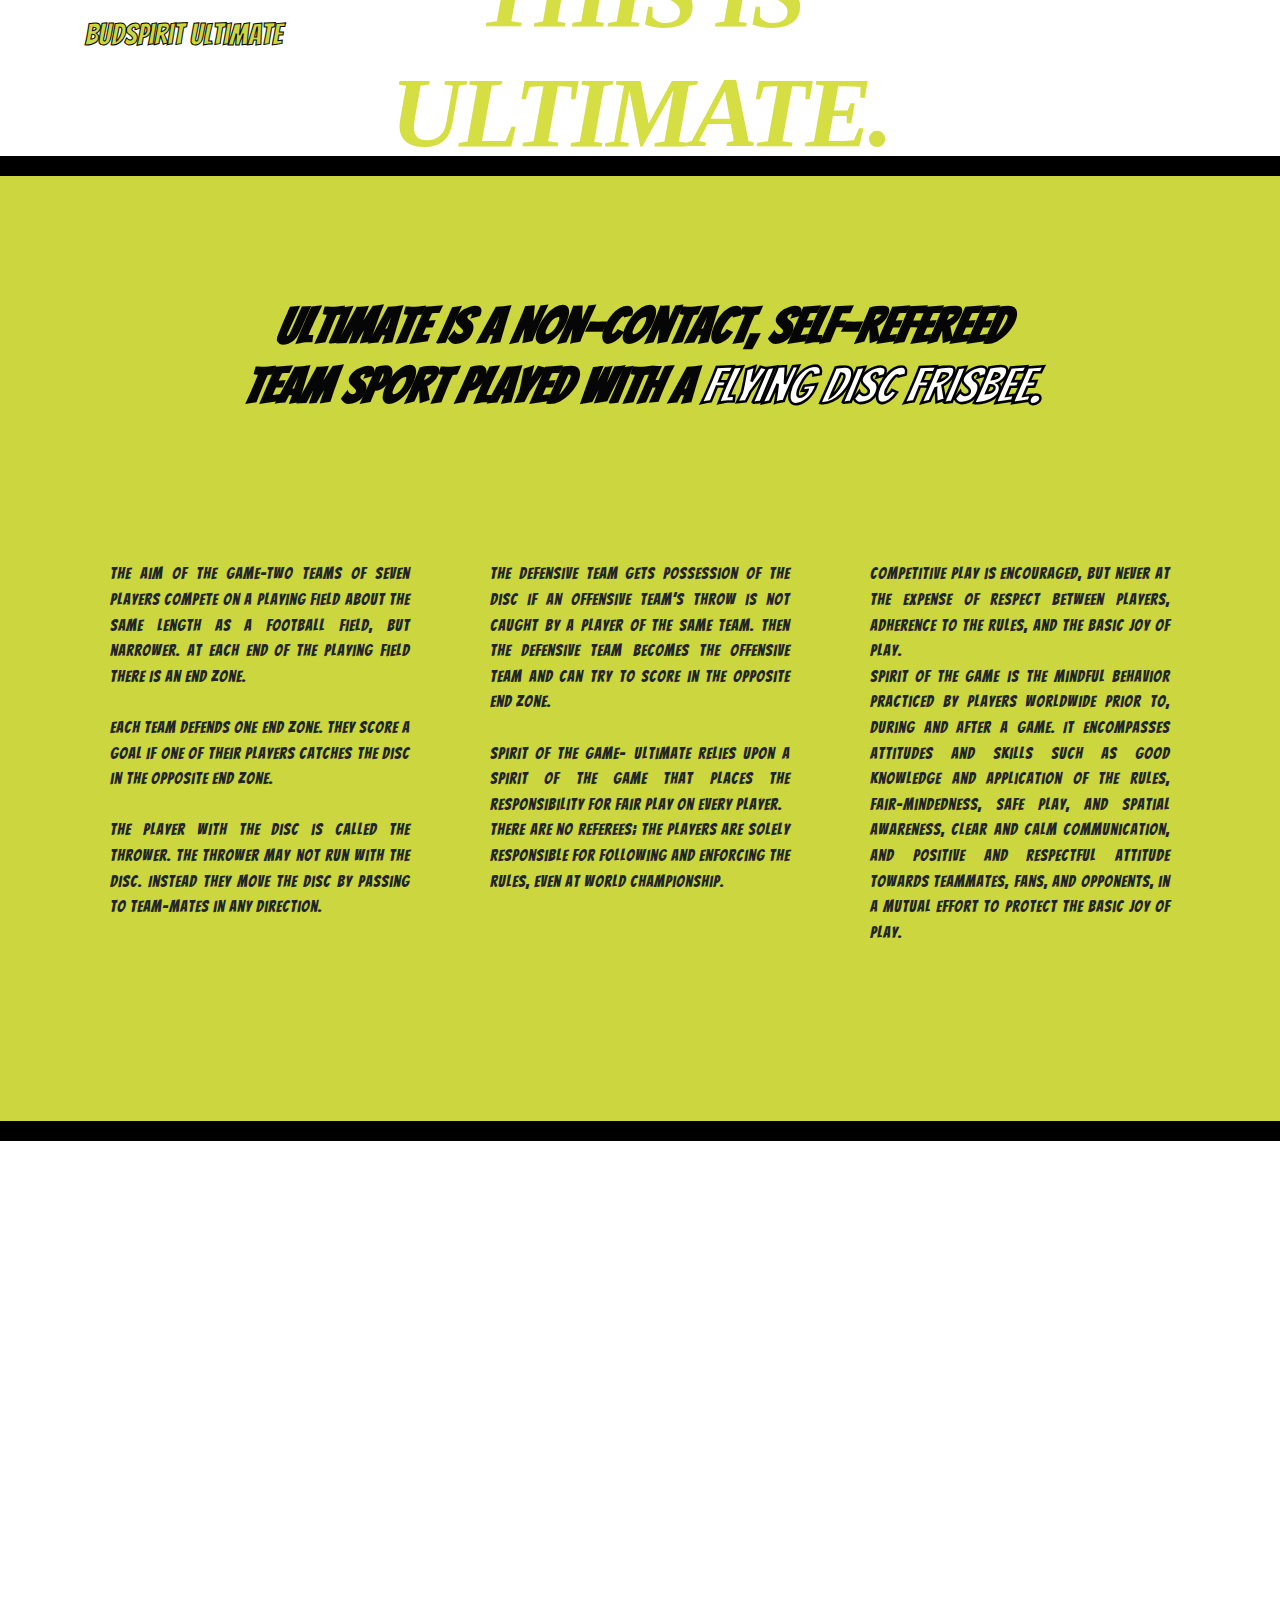
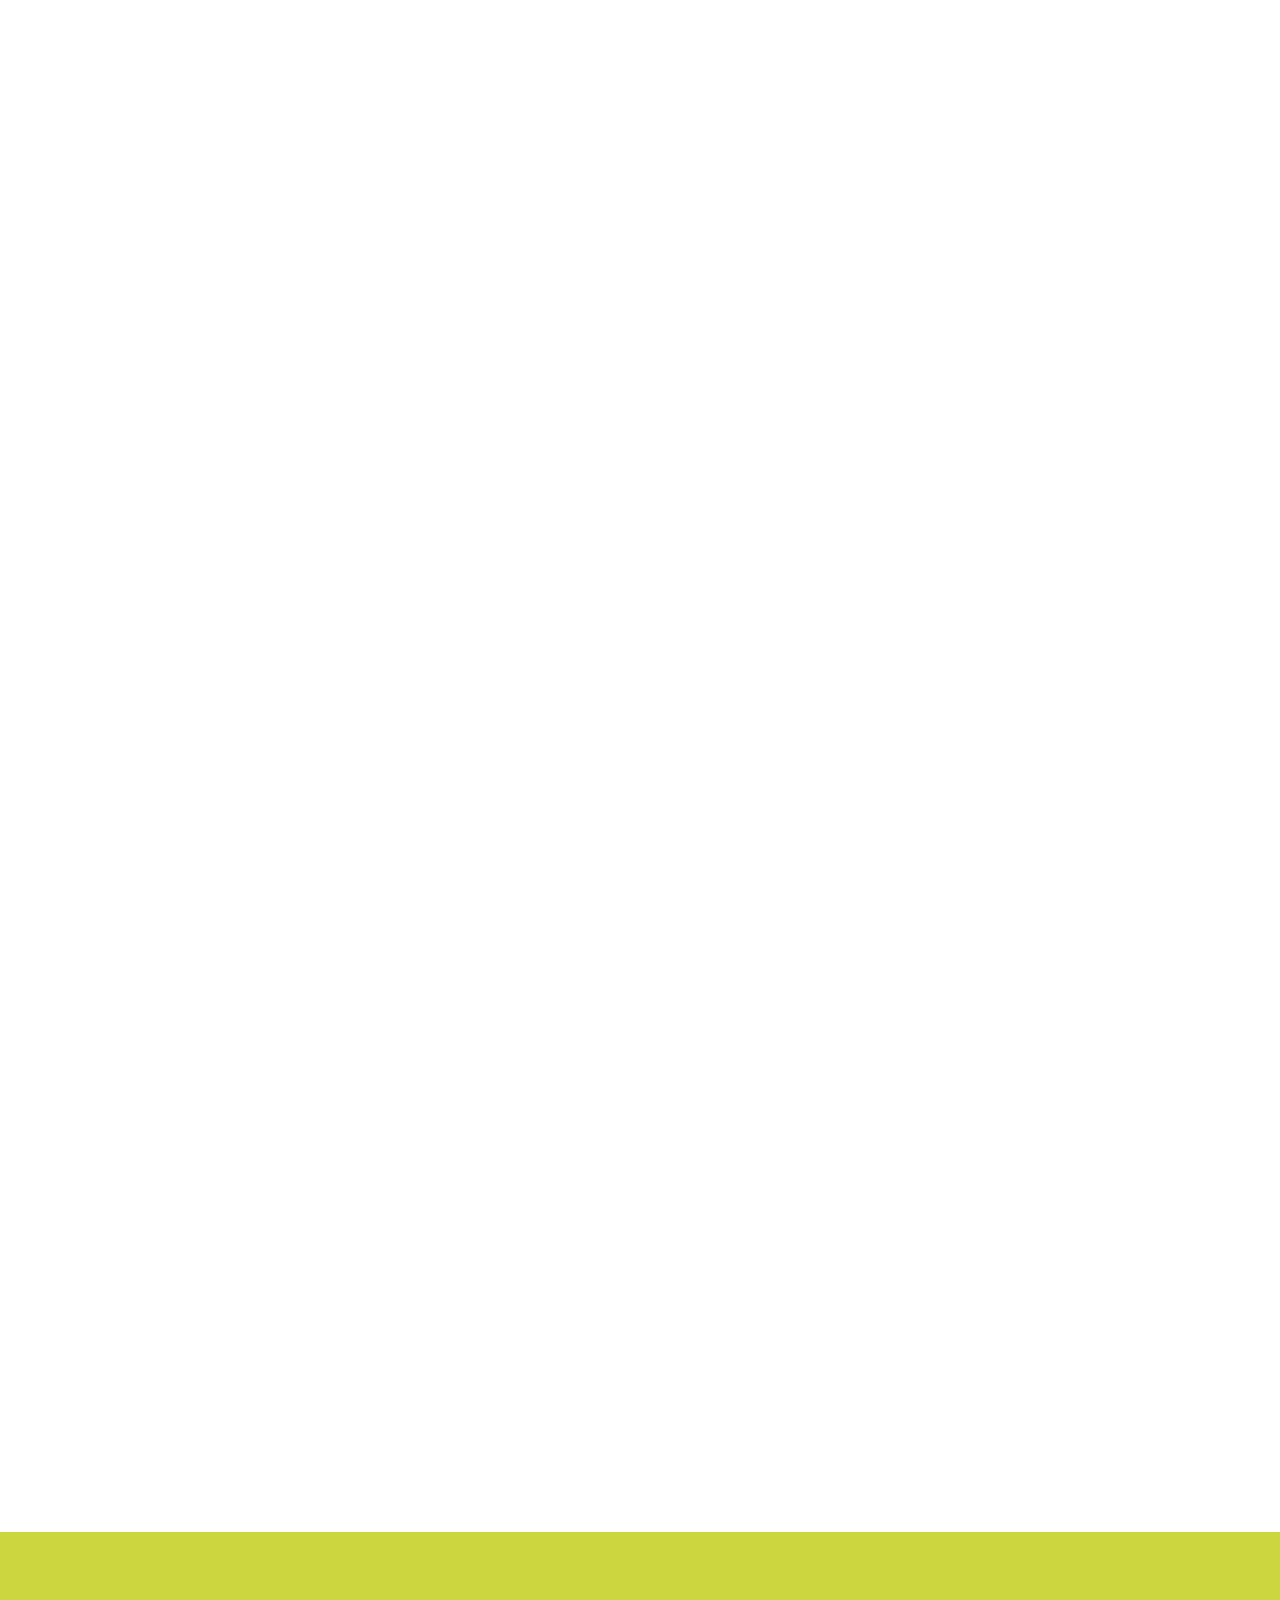
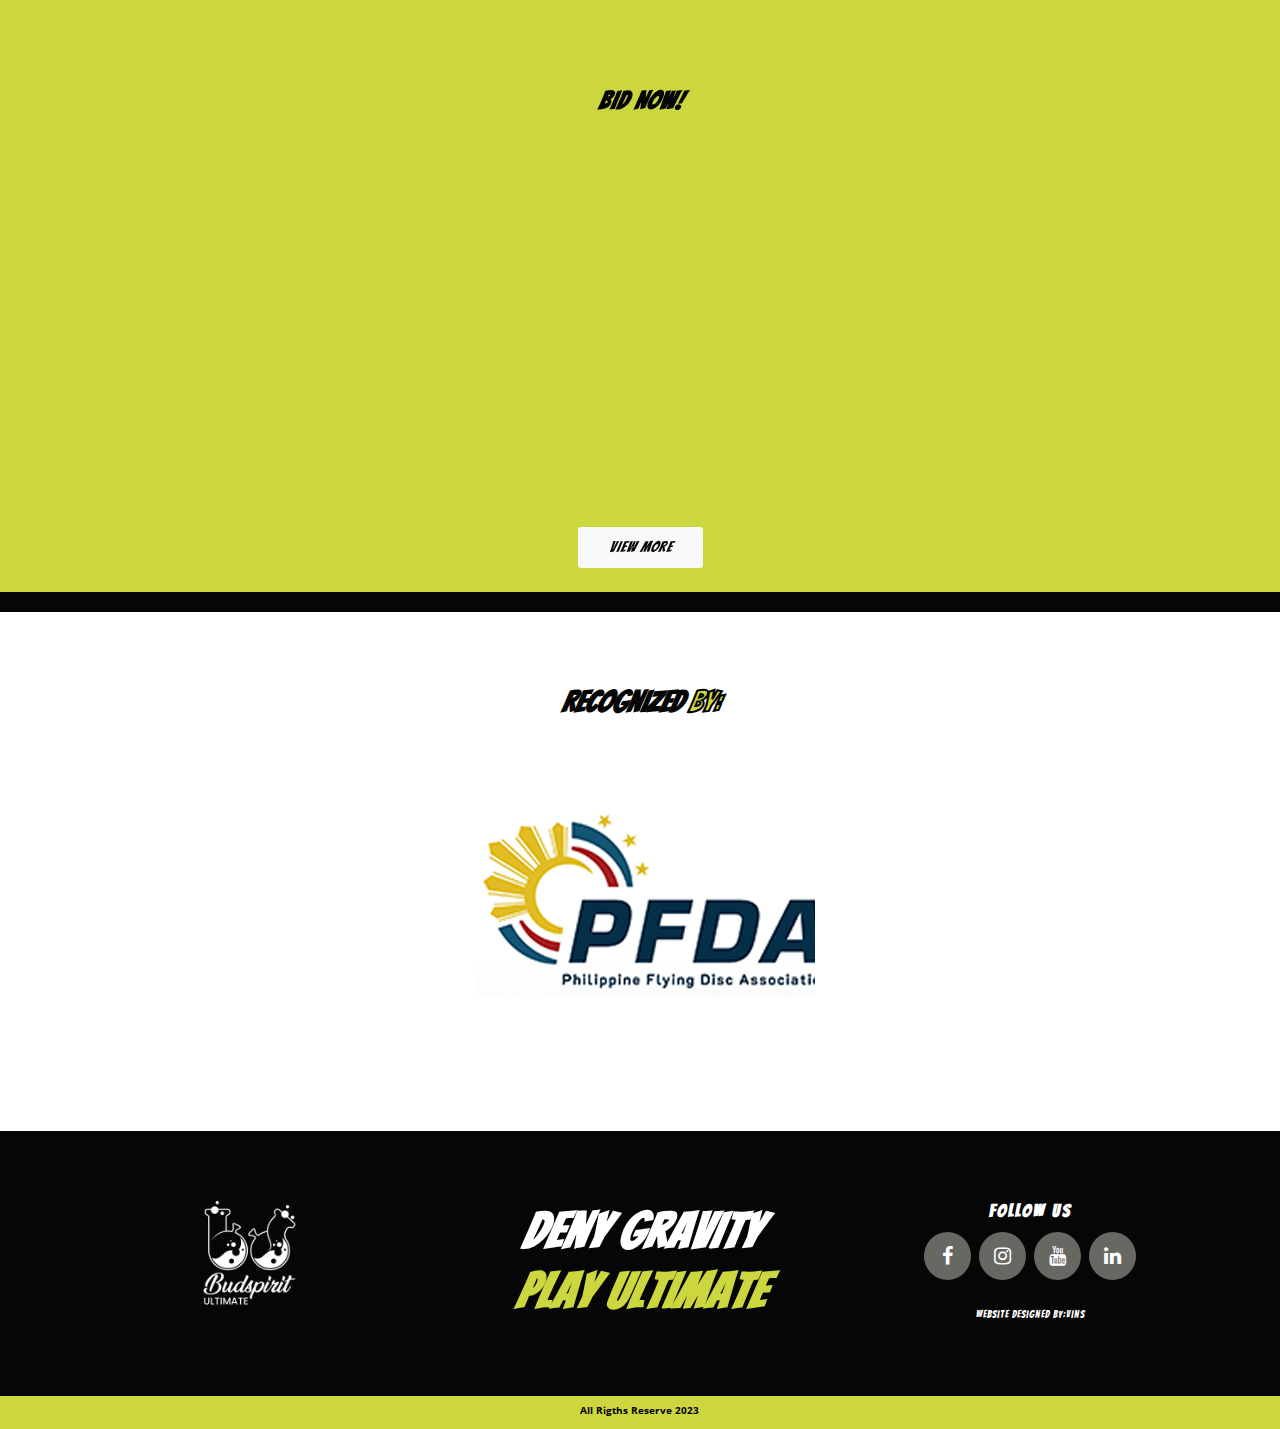
==== commit f148cacf: "Add files via upload" ====
--- a/index.html
+++ b/index.html
@@ -50,7 +50,7 @@
                      <h1>THIS IS<br>ULTIMATE.</h1>
                   </div>
                     <video autoplay muted loop id="myVideo" width="100%">
-                        <source src="https://files.learnpac.uk/Email%20signature%20test%20(VA)/Images/highlights.mp4" type="video/mp4">
+                        <source src="https://files.learnpac.uk/Email%20signature%20test%20(VA)/Images/ultimate.mp4" type="video/mp4">
                     </video>
                </div>
             </div>
@@ -160,10 +160,10 @@
                         </div>
                      </div>
                   </div>
-                  <div class="container">
+                  <div class="container" style="padding-top:30px;">
                      <div class="row text-center">
                         <div class="col">
-                           <a class="btn btn-light " id="bid-btn"style="color:#060606; font-weight:300; font-size: 15px;font-style: italic; font-family: 'Bangers';letter-spacing: 1px;" href="tournaments.html" role="button">view more</a><br><br>
+                           <a class="btn btn-light " id="bid-btn"style="color:#060606; font-weight:300; font-size: 15px;font-style: italic; font-family: 'Bangers';letter-spacing: 1px; padding: 8px 30px;" href="tournaments.html" role="button">view more</a><br><br>
                         </div>
                      </div>
                   </div>
